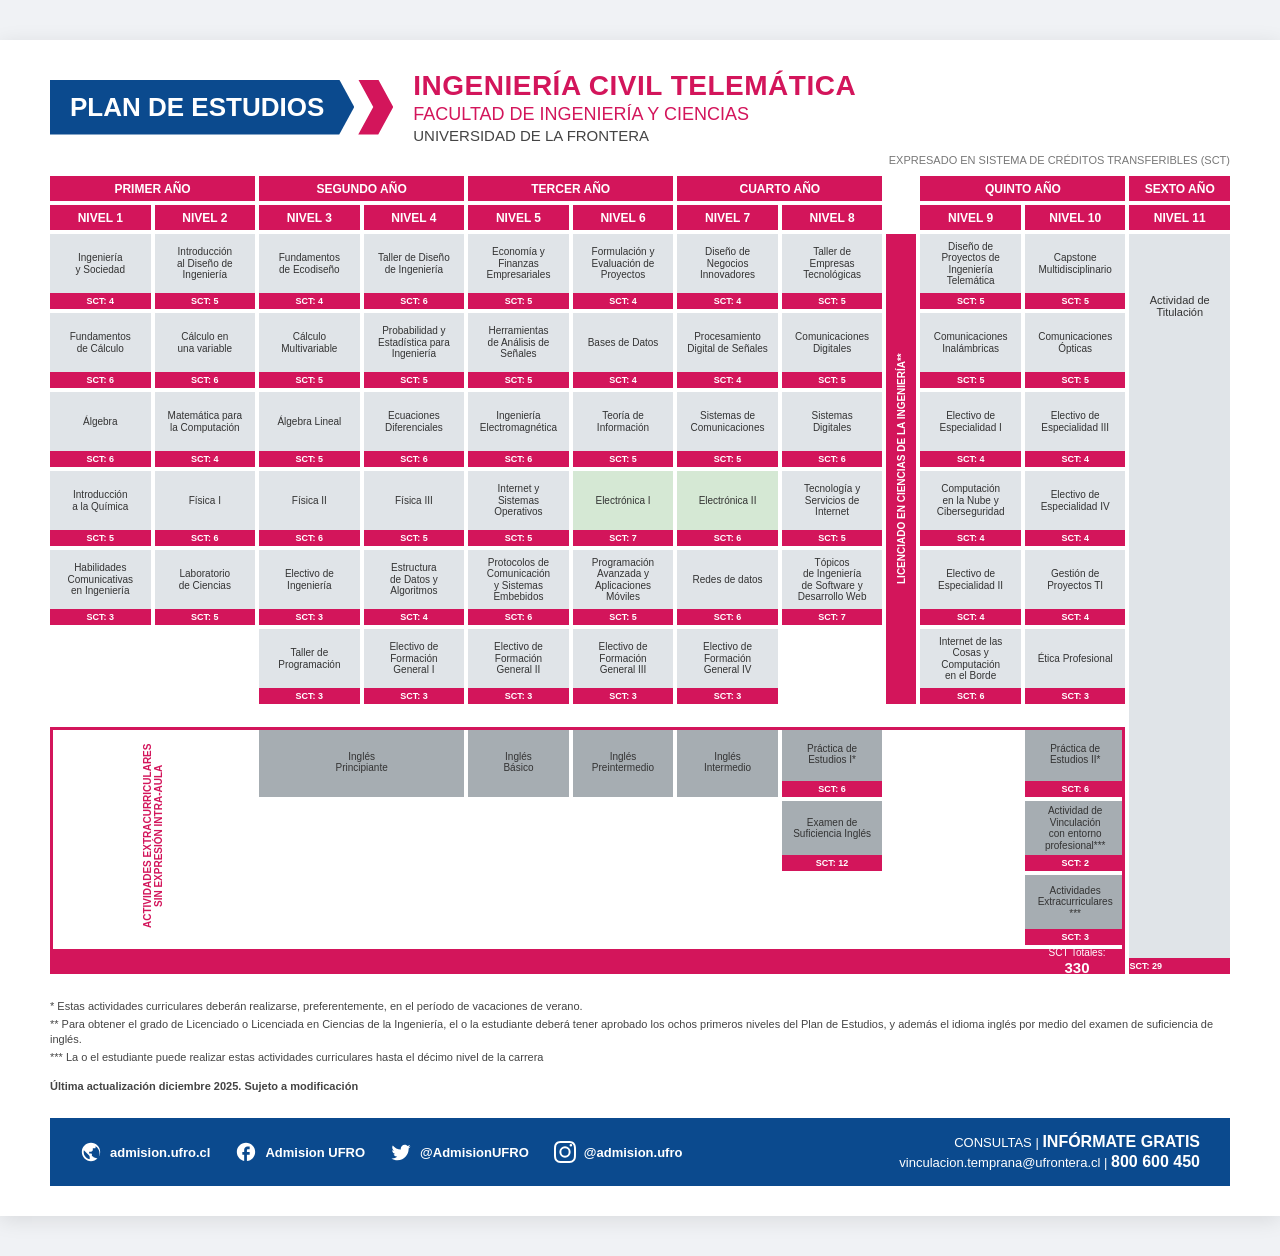
==== index.html @ b9da2729 "Se sube Malla replicada con IA" ====
<!DOCTYPE html>
<html lang="es">
<head>
    <meta charset="UTF-8">
    <title>Malla Curricular - Ingeniería Civil Telemática</title>
    <link rel="stylesheet" href="style.css">
</head>
<body>
    <div class="malla-container">
        <!-- Header Section -->
        <header class="main-header">
            <div class="header-banner-wrap">
                <div class="header-blue-banner">PLAN DE ESTUDIOS</div>
                <div class="header-pink-arrow"></div>
            </div>
            <div class="header-text">
                <h1>INGENIERÍA CIVIL TELEMÁTICA</h1>
                <h2>FACULTAD DE INGENIERÍA Y CIENCIAS</h2>
                <h3>UNIVERSIDAD DE LA FRONTERA</h3>
            </div>
        </header>

        <div class="sct-subtitle">EXPRESADO EN SISTEMA DE CRÉDITOS TRANSFERIBLES (SCT)</div>

        <!-- Curriculum Grid -->
        <div class="curriculum-grid">
            <!-- Year Headers -->
            <div class="year-header" style="grid-column: 1 / 3; grid-row: 1;">PRIMER AÑO</div>
            <div class="year-header" style="grid-column: 3 / 5; grid-row: 1;">SEGUNDO AÑO</div>
            <div class="year-header" style="grid-column: 5 / 7; grid-row: 1;">TERCER AÑO</div>
            <div class="year-header" style="grid-column: 7 / 9; grid-row: 1;">CUARTO AÑO</div>
            <div class="year-header" style="grid-column: 10 / 12; grid-row: 1;">QUINTO AÑO</div>
            <div class="year-header" style="grid-column: 12 / 13; grid-row: 1;">SEXTO AÑO</div>

            <!-- Level Headers -->
            <div class="level-header" style="grid-column: 1; grid-row: 2;">NIVEL 1</div>
            <div class="level-header" style="grid-column: 2; grid-row: 2;">NIVEL 2</div>
            <div class="level-header" style="grid-column: 3; grid-row: 2;">NIVEL 3</div>
            <div class="level-header" style="grid-column: 4; grid-row: 2;">NIVEL 4</div>
            <div class="level-header" style="grid-column: 5; grid-row: 2;">NIVEL 5</div>
            <div class="level-header" style="grid-column: 6; grid-row: 2;">NIVEL 6</div>
            <div class="level-header" style="grid-column: 7; grid-row: 2;">NIVEL 7</div>
            <div class="level-header" style="grid-column: 8; grid-row: 2;">NIVEL 8</div>
            <div class="level-header" style="grid-column: 10; grid-row: 2;">NIVEL 9</div>
            <div class="level-header" style="grid-column: 11; grid-row: 2;">NIVEL 10</div>
            <div class="level-header" style="grid-column: 12; grid-row: 2;">NIVEL 11</div>

            <!-- Row 3 -->
            <div class="course-box" style="grid-column: 1; grid-row: 3;">
                <div class="course-name">Ingeniería<br>y Sociedad</div>
                <div class="course-sct">SCT: 4</div>
            </div>
            <div class="course-box" style="grid-column: 2; grid-row: 3;">
                <div class="course-name">Introducción<br>al Diseño de<br>Ingeniería</div>
                <div class="course-sct">SCT: 5</div>
            </div>
            <div class="course-box" style="grid-column: 3; grid-row: 3;">
                <div class="course-name">Fundamentos<br>de Ecodiseño</div>
                <div class="course-sct">SCT: 4</div>
            </div>
            <div class="course-box" style="grid-column: 4; grid-row: 3;">
                <div class="course-name">Taller de Diseño<br>de Ingeniería</div>
                <div class="course-sct">SCT: 6</div>
            </div>
            <div class="course-box" style="grid-column: 5; grid-row: 3;">
                <div class="course-name">Economía y<br>Finanzas<br>Empresariales</div>
                <div class="course-sct">SCT: 5</div>
            </div>
            <div class="course-box" style="grid-column: 6; grid-row: 3;">
                <div class="course-name">Formulación y<br>Evaluación de<br>Proyectos</div>
                <div class="course-sct">SCT: 4</div>
            </div>
            <div class="course-box" style="grid-column: 7; grid-row: 3;">
                <div class="course-name">Diseño de<br>Negocios<br>Innovadores</div>
                <div class="course-sct">SCT: 4</div>
            </div>
            <div class="course-box" style="grid-column: 8; grid-row: 3;">
                <div class="course-name">Taller de<br>Empresas<br>Tecnológicas</div>
                <div class="course-sct">SCT: 5</div>
            </div>
            <div class="course-box" style="grid-column: 10; grid-row: 3;">
                <div class="course-name">Diseño de<br>Proyectos de<br>Ingeniería<br>Telemática</div>
                <div class="course-sct">SCT: 5</div>
            </div>
            <div class="course-box" style="grid-column: 11; grid-row: 3;">
                <div class="course-name">Capstone<br>Multidisciplinario</div>
                <div class="course-sct">SCT: 5</div>
            </div>
            
            <!-- Row 4 -->
            <div class="course-box" style="grid-column: 1; grid-row: 4;">
                <div class="course-name">Fundamentos<br>de Cálculo</div>
                <div class="course-sct">SCT: 6</div>
            </div>
            <div class="course-box" style="grid-column: 2; grid-row: 4;">
                <div class="course-name">Cálculo en<br>una variable</div>
                <div class="course-sct">SCT: 6</div>
            </div>
            <div class="course-box" style="grid-column: 3; grid-row: 4;">
                <div class="course-name">Cálculo<br>Multivariable</div>
                <div class="course-sct">SCT: 5</div>
            </div>
            <div class="course-box" style="grid-column: 4; grid-row: 4;">
                <div class="course-name">Probabilidad y<br>Estadística para<br>Ingeniería</div>
                <div class="course-sct">SCT: 5</div>
            </div>
            <div class="course-box" style="grid-column: 5; grid-row: 4;">
                <div class="course-name">Herramientas<br>de Análisis de<br>Señales</div>
                <div class="course-sct">SCT: 5</div>
            </div>
            <div class="course-box" style="grid-column: 6; grid-row: 4;">
                <div class="course-name">Bases de Datos</div>
                <div class="course-sct">SCT: 4</div>
            </div>
            <div class="course-box" style="grid-column: 7; grid-row: 4;">
                <div class="course-name">Procesamiento<br>Digital de Señales</div>
                <div class="course-sct">SCT: 4</div>
            </div>
            <div class="course-box" style="grid-column: 8; grid-row: 4;">
                <div class="course-name">Comunicaciones<br>Digitales</div>
                <div class="course-sct">SCT: 5</div>
            </div>
            <div class="course-box" style="grid-column: 10; grid-row: 4;">
                <div class="course-name">Comunicaciones<br>Inalámbricas</div>
                <div class="course-sct">SCT: 5</div>
            </div>
            <div class="course-box" style="grid-column: 11; grid-row: 4;">
                <div class="course-name">Comunicaciones<br>Ópticas</div>
                <div class="course-sct">SCT: 5</div>
            </div>

            <!-- Row 5 -->
            <div class="course-box" style="grid-column: 1; grid-row: 5;">
                <div class="course-name">Álgebra</div>
                <div class="course-sct">SCT: 6</div>
            </div>
            <div class="course-box" style="grid-column: 2; grid-row: 5;">
                <div class="course-name">Matemática para<br>la Computación</div>
                <div class="course-sct">SCT: 4</div>
            </div>
            <div class="course-box" style="grid-column: 3; grid-row: 5;">
                <div class="course-name">Álgebra Lineal</div>
                <div class="course-sct">SCT: 5</div>
            </div>
            <div class="course-box" style="grid-column: 4; grid-row: 5;">
                <div class="course-name">Ecuaciones<br>Diferenciales</div>
                <div class="course-sct">SCT: 6</div>
            </div>
            <div class="course-box" style="grid-column: 5; grid-row: 5;">
                <div class="course-name">Ingeniería<br>Electromagnética</div>
                <div class="course-sct">SCT: 6</div>
            </div>
            <div class="course-box" style="grid-column: 6; grid-row: 5;">
                <div class="course-name">Teoría de<br>Información</div>
                <div class="course-sct">SCT: 5</div>
            </div>
            <div class="course-box" style="grid-column: 7; grid-row: 5;">
                <div class="course-name">Sistemas de<br>Comunicaciones</div>
                <div class="course-sct">SCT: 5</div>
            </div>
            <div class="course-box" style="grid-column: 8; grid-row: 5;">
                <div class="course-name">Sistemas<br>Digitales</div>
                <div class="course-sct">SCT: 6</div>
            </div>
            <div class="course-box" style="grid-column: 10; grid-row: 5;">
                <div class="course-name">Electivo de<br>Especialidad I</div>
                <div class="course-sct">SCT: 4</div>
            </div>
            <div class="course-box" style="grid-column: 11; grid-row: 5;">
                <div class="course-name">Electivo de<br>Especialidad III</div>
                <div class="course-sct">SCT: 4</div>
            </div>

            <!-- Row 6 -->
            <div class="course-box" style="grid-column: 1; grid-row: 6;">
                <div class="course-name">Introducción<br>a la Química</div>
                <div class="course-sct">SCT: 5</div>
            </div>
            <div class="course-box" style="grid-column: 2; grid-row: 6;">
                <div class="course-name">Física I</div>
                <div class="course-sct">SCT: 6</div>
            </div>
            <div class="course-box" style="grid-column: 3; grid-row: 6;">
                <div class="course-name">Física II</div>
                <div class="course-sct">SCT: 6</div>
            </div>
            <div class="course-box" style="grid-column: 4; grid-row: 6;">
                <div class="course-name">Física III</div>
                <div class="course-sct">SCT: 5</div>
            </div>
            <div class="course-box" style="grid-column: 5; grid-row: 6;">
                <div class="course-name">Internet y<br>Sistemas<br>Operativos</div>
                <div class="course-sct">SCT: 5</div>
            </div>
            <div class="course-box rama-electronica" style="grid-column: 6; grid-row: 6;">
                <div class="course-name">Electrónica I</div>
                <div class="course-sct">SCT: 7</div>
            </div>
            <div class="course-box rama-electronica" style="grid-column: 7; grid-row: 6;">
                <div class="course-name">Electrónica II</div>
                <div class="course-sct">SCT: 6</div>
            </div>
            <div class="course-box" style="grid-column: 8; grid-row: 6;">
                <div class="course-name">Tecnología y<br>Servicios de<br>Internet</div>
                <div class="course-sct">SCT: 5</div>
            </div>
            <div class="course-box" style="grid-column: 10; grid-row: 6;">
                <div class="course-name">Computación<br>en la Nube y<br>Ciberseguridad</div>
                <div class="course-sct">SCT: 4</div>
            </div>
            <div class="course-box" style="grid-column: 11; grid-row: 6;">
                <div class="course-name">Electivo de<br>Especialidad IV</div>
                <div class="course-sct">SCT: 4</div>
            </div>

            <!-- Row 7 -->
            <div class="course-box" style="grid-column: 1; grid-row: 7;">
                <div class="course-name">Habilidades<br>Comunicativas<br>en Ingeniería</div>
                <div class="course-sct">SCT: 3</div>
            </div>
            <div class="course-box" style="grid-column: 2; grid-row: 7;">
                <div class="course-name">Laboratorio<br>de Ciencias</div>
                <div class="course-sct">SCT: 5</div>
            </div>
            <div class="course-box" style="grid-column: 3; grid-row: 7;">
                <div class="course-name">Electivo de<br>Ingeniería</div>
                <div class="course-sct">SCT: 3</div>
            </div>
            <div class="course-box" style="grid-column: 4; grid-row: 7;">
                <div class="course-name">Estructura<br>de Datos y<br>Algoritmos</div>
                <div class="course-sct">SCT: 4</div>
            </div>
            <div class="course-box" style="grid-column: 5; grid-row: 7;">
                <div class="course-name">Protocolos de<br>Comunicación<br>y Sistemas<br>Embebidos</div>
                <div class="course-sct">SCT: 6</div>
            </div>
            <div class="course-box" style="grid-column: 6; grid-row: 7;">
                <div class="course-name">Programación<br>Avanzada y<br>Aplicaciones<br>Móviles</div>
                <div class="course-sct">SCT: 5</div>
            </div>
            <div class="course-box" style="grid-column: 7; grid-row: 7;">
                <div class="course-name">Redes de datos</div>
                <div class="course-sct">SCT: 6</div>
            </div>
            <div class="course-box" style="grid-column: 8; grid-row: 7;">
                <div class="course-name">Tópicos<br>de Ingeniería<br>de Software y<br>Desarrollo Web</div>
                <div class="course-sct">SCT: 7</div>
            </div>
            <div class="course-box" style="grid-column: 10; grid-row: 7;">
                <div class="course-name">Electivo de<br>Especialidad II</div>
                <div class="course-sct">SCT: 4</div>
            </div>
            <div class="course-box" style="grid-column: 11; grid-row: 7;">
                <div class="course-name">Gestión de<br>Proyectos TI</div>
                <div class="course-sct">SCT: 4</div>
            </div>

            <!-- Row 8 -->
            <div class="course-box" style="grid-column: 3; grid-row: 8;">
                <div class="course-name">Taller de<br>Programación</div>
                <div class="course-sct">SCT: 3</div>
            </div>
            <div class="course-box" style="grid-column: 4; grid-row: 8;">
                <div class="course-name">Electivo de<br>Formación<br>General I</div>
                <div class="course-sct">SCT: 3</div>
            </div>
            <div class="course-box" style="grid-column: 5; grid-row: 8;">
                <div class="course-name">Electivo de<br>Formación<br>General II</div>
                <div class="course-sct">SCT: 3</div>
            </div>
            <div class="course-box" style="grid-column: 6; grid-row: 8;">
                <div class="course-name">Electivo de<br>Formación<br>General III</div>
                <div class="course-sct">SCT: 3</div>
            </div>
            <div class="course-box" style="grid-column: 7; grid-row: 8;">
                <div class="course-name">Electivo de<br>Formación<br>General IV</div>
                <div class="course-sct">SCT: 3</div>
            </div>
            <div class="course-box" style="grid-column: 10; grid-row: 8;">
                <div class="course-name">Internet de las<br>Cosas y<br>Computación<br>en el Borde</div>
                <div class="course-sct">SCT: 6</div>
            </div>
            <div class="course-box" style="grid-column: 11; grid-row: 8;">
                <div class="course-name">Ética Profesional</div>
                <div class="course-sct">SCT: 3</div>
            </div>

            <!-- Licenciado vertical bar -->
            <div class="licenciado-bar" style="grid-column: 9; grid-row: 3 / 9;">
                LICENCIADO EN CIENCIAS DE LA INGENIERÍA**
            </div>

            <!-- Nivel 11: Actividad de Titulación -->
            <div class="titulacion-box" style="grid-column: 12; grid-row: 3 / 14;">
                <div class="titulacion-text">Actividad de<br>Titulación</div>
                <div class="course-sct">SCT: 29</div>
            </div>

            <!-- EXTRACURRICULAR AREA -->
            
            <!-- Pink Outline for Extracurricular -->
            <div class="extra-outline" style="grid-column: 1 / 12; grid-row: 10 / 14;"></div>
            
            <!-- Vertical Text -->
            <div class="extra-vertical-text" style="grid-column: 1 / 3; grid-row: 10 / 13;">
                ACTIVIDADES EXTRACURRICULARES<br>SIN EXPRESIÓN INTRA-AULA
            </div>

            <!-- Extracurricular Row 1 (Row 10) -->
            <div class="course-box extra-course" style="grid-column: 3 / 5; grid-row: 10;">
                <div class="course-name">Inglés<br>Principiante</div>
            </div>
            <div class="course-box extra-course" style="grid-column: 5; grid-row: 10;">
                <div class="course-name">Inglés<br>Básico</div>
            </div>
            <div class="course-box extra-course" style="grid-column: 6; grid-row: 10;">
                <div class="course-name">Inglés<br>Preintermedio</div>
            </div>
            <div class="course-box extra-course" style="grid-column: 7; grid-row: 10;">
                <div class="course-name">Inglés<br>Intermedio</div>
            </div>
            <div class="course-box extra-course" style="grid-column: 8; grid-row: 10;">
                <div class="course-name">Práctica de<br>Estudios I*</div>
                <div class="course-sct">SCT: 6</div>
            </div>
            <div class="course-box extra-course" style="grid-column: 11; grid-row: 10;">
                <div class="course-name">Práctica de<br>Estudios II*</div>
                <div class="course-sct">SCT: 6</div>
            </div>

            <!-- Extracurricular Row 2 (Row 11) -->
            <div class="course-box extra-course" style="grid-column: 8; grid-row: 11;">
                <div class="course-name">Examen de<br>Suficiencia Inglés</div>
                <div class="course-sct">SCT: 12</div>
            </div>
            <div class="course-box extra-course" style="grid-column: 11; grid-row: 11;">
                <div class="course-name">Actividad de<br>Vinculación<br>con entorno<br>profesional***</div>
                <div class="course-sct">SCT: 2</div>
            </div>

            <!-- Extracurricular Row 3 (Row 12) -->
            <div class="course-box extra-course" style="grid-column: 11; grid-row: 12;">
                <div class="course-name">Actividades<br>Extracurriculares<br>***</div>
                <div class="course-sct">SCT: 3</div>
            </div>

            <!-- SCT Totales Bar (Row 13) -->
            <div class="sct-totales" style="grid-column: 1 / 12; grid-row: 13;">
                <div class="sct-totales-content">
                    <div>SCT Totales:</div>
                    <div class="sct-number">330</div>
                </div>
            </div>

        </div> <!-- End of Grid -->

        <!-- Footer Notes -->
        <div class="footer-notes">
            <p>* Estas actividades curriculares deberán realizarse, preferentemente, en el período de vacaciones de verano.</p>
            <p>** Para obtener el grado de Licenciado o Licenciada en Ciencias de la Ingeniería, el o la estudiante deberá tener aprobado los ochos primeros niveles del Plan de Estudios, y además el idioma inglés por medio del examen de suficiencia de inglés.</p>
            <p>*** La o el estudiante puede realizar estas actividades curriculares hasta el décimo nivel de la carrera</p>
            <p class="update-note">Última actualización diciembre 2025. Sujeto a modificación</p>
        </div>

        <!-- Social Footer -->
        <footer class="social-footer">
            <div class="social-links">
                <span class="social-item">
                    <svg viewBox="0 0 24 24"><path d="M12 2C6.48 2 2 6.48 2 12s4.48 10 10 10 10-4.48 10-10S17.52 2 12 2zm-1 17.93c-3.95-.49-7-3.85-7-7.93 0-.62.08-1.22.22-1.79l5.44 5.44c.48.48.91 1.25.91 1.93v2.35zm3.79-2.12c-.22-.67-.84-1.14-1.55-1.14h-.24v-2c0-.55-.45-1-1-1h-2v-2h2c1.1 0 2-.9 2-2V8h2c.55 0 1-.45 1-1V5.72c2.56 1.54 4.29 4.35 4.29 7.6 0 2.21-.86 4.23-2.27 5.76z"/></svg>
                    admision.ufro.cl
                </span>
                <span class="social-item">
                    <svg viewBox="0 0 24 24"><path d="M22 12c0-5.52-4.48-10-10-10S2 6.48 2 12c0 4.84 3.44 8.87 8 9.8V15H8v-3h2V9.5C10 7.57 11.57 6 13.5 6H16v3h-2c-.55 0-1 .45-1 1v2h3v3h-3v6.95c5.05-.5 9-4.76 9-9.95z"/></svg>
                    Admision UFRO
                </span>
                <span class="social-item">
                    <svg viewBox="0 0 24 24"><path d="M22.46 6c-.77.35-1.6.58-2.46.69.88-.53 1.56-1.37 1.88-2.38-.83.5-1.75.85-2.72 1.05C18.37 4.5 17.26 4 16 4c-2.35 0-4.27 1.92-4.27 4.29 0 .34.04.67.11.98C8.28 9.09 5.11 7.38 3 4.79c-.37.63-.58 1.37-.58 2.15 0 1.49.75 2.81 1.91 3.56-.71 0-1.37-.2-1.95-.5v.05c0 2.08 1.48 3.82 3.44 4.21a4.22 4.22 0 0 1-1.93.07 4.28 4.28 0 0 0 4 2.98 8.521 8.521 0 0 1-5.33 1.84c-.34 0-.68-.02-1.02-.06C3.44 20.29 5.7 21 8.12 21 16 21 20.33 14.46 20.33 8.79c0-.19 0-.37-.01-.56.84-.6 1.56-1.36 2.14-2.23z"/></svg>
                    @AdmisionUFRO
                </span>
                <span class="social-item">
                    <svg viewBox="0 0 24 24"><path d="M12 2.16c3.2 0 3.58.01 4.85.07 3.25.15 4.77 1.69 4.92 4.92.06 1.27.07 1.65.07 4.85s-.01 3.58-.07 4.85c-.15 3.23-1.66 4.77-4.92 4.92-1.27.06-1.64.07-4.85.07s-3.58-.01-4.85-.07c-3.26-.15-4.77-1.7-4.92-4.92-.06-1.27-.07-1.64-.07-4.85s.01-3.58.07-4.85c.15-3.23 1.66-4.77 4.92-4.92 1.27-.06 1.65-.07 4.85-.07M12 0C8.74 0 8.33.01 7.05.07c-4.27.19-6.78 2.7-6.98 6.98C0 8.33 0 8.74 0 12s.01 3.67.07 4.95c.19 4.28 2.7 6.79 6.98 6.98C8.33 23.99 8.74 24 12 24s3.67-.01 4.95-.07c4.28-.19 6.79-2.7 6.98-6.98.06-1.28.07-1.69.07-4.95s-.01-3.67-.07-4.95c-.19-4.28-2.7-6.79-6.98-6.98C15.67.01 15.26 0 12 0zm0 5.84A6.16 6.16 0 1 0 18.16 12 6.16 6.16 0 0 0 12 5.84zm0 10.16A4 4 0 1 1 16 12a4 4 0 0 1-4 4zm7.85-11.4a1.44 1.44 0 1 1-2.88 0 1.44 1.44 0 0 1 2.88 0z"/></svg>
                    @admision.ufro
                </span>
            </div>
            <div class="contact-info">
                <div class="contact-top">CONSULTAS | <strong>INFÓRMATE GRATIS</strong></div>
                <div class="contact-bottom">vinculacion.temprana@ufrontera.cl | <strong>800 600 450</strong></div>
            </div>
        </footer>
    </div>
</body>
</html>
---- style.css ----
:root {
    --ufro-blue: #0b4a8e;
    --ufro-pink: #D3155B;
    --extra-grey: #A6ADB2;
    --text-dark: #333;
    --font-main: Arial, Helvetica, sans-serif;

    /*  Colores para bloques de ramos :p   */
    --course-grey: #E0E4E8;
    --course-rama-electronica: #D5E8D4;
    --course-rama-software: #E1D5E7;
    --course-rama-teleco: #DAE8FC;
    --course-rama-lific: #fffecc;



}

body {
    margin: 0;
    padding: 0;
    background-color: #f0f2f5;
    font-family: var(--font-main);
}

.malla-container {
    max-width: 1400px;
    margin: 40px auto;
    background-color: white;
    padding: 30px 50px;
    box-shadow: 0 4px 20px rgba(0,0,0,0.1);
}

/* Header Section */
.main-header {
    display: flex;
    align-items: center;
    margin-bottom: 10px;
}

.header-banner-wrap {
    display: flex;
    align-items: stretch;
    margin-right: 20px;
}

.header-blue-banner {
    background-color: var(--ufro-blue);
    color: white;
    font-size: 26px;
    font-weight: bold;
    padding: 12px 30px 12px 20px;
    display: flex;
    align-items: center;
    clip-path: polygon(0 0, calc(100% - 15px) 0, 100% 50%, calc(100% - 15px) 100%, 0 100%);
}

.header-pink-arrow {
    background-color: var(--ufro-pink);
    width: 35px;
    clip-path: polygon(0 0, calc(100% - 15px) 0, 100% 50%, calc(100% - 15px) 100%, 0 100%, 15px 50%);
    margin-left: 4px; /* Creates the white chevron gap perfectly */
}

.header-text {
    display: flex;
    flex-direction: column;
    justify-content: center;
}

.header-text h1 {
    font-size: 28px;
    margin: 0;
    color: var(--ufro-pink);
    letter-spacing: 0.5px;
}

.header-text h2 {
    font-size: 18px;
    margin: 2px 0;
    color: var(--ufro-pink);
    font-weight: normal;
}

.header-text h3 {
    font-size: 15px;
    margin: 0;
    color: #444;
    font-weight: normal;
}

.sct-subtitle {
    text-align: right;
    font-size: 11px;
    color: #777;
    margin-bottom: 10px;
}

/* Curriculum Grid */
.curriculum-grid {
    display: grid;
    /* 8 main cols, 1 spacer (30px), 2 main cols, 1 main col */
    grid-template-columns: repeat(8, 1fr) 30px repeat(2, 1fr) 1fr;
    /* 13 Rows as analyzed */
    grid-template-rows: 25px 25px repeat(6, 75px) 15px repeat(3, 70px) 25px;
    gap: 4px;
}

.year-header, .level-header {
    background-color: var(--ufro-pink);
    color: white;
    display: flex;
    align-items: center;
    justify-content: center;
    font-size: 12px;
    font-weight: bold;
}

.course-box {
    display: flex;
    flex-direction: column;
    background-color: var(--course-grey);
    text-align: center;
    font-size: 10px;
    overflow: hidden;
}

.rama-software {
    background-color: var(--course-rama-software) !important;
}

.rama-teleco {
    background-color: var(--course-rama-teleco) !important;
}

.rama-electronica {
    background-color: var(--course-rama-electronica) !important;
}

.rama-lific {
    background-color: var(--course-rama-lific) !important;
}

.course-box.extra-course {
    background-color: var(--extra-grey);
}

.course-name {
    flex: 1;
    display: flex;
    align-items: center;
    justify-content: center;
    padding: 2px 5px;
    color: var(--text-dark);
    line-height: 1.15;
}

.course-sct {
    background-color: var(--ufro-pink);
    color: white;
    font-size: 9px;
    padding: 3px 0;
    font-weight: bold;
}

.licenciado-bar {
    background-color: var(--ufro-pink);
    color: white;
    display: flex;
    align-items: center;
    justify-content: center;
    font-size: 10px;
    font-weight: bold;
    writing-mode: vertical-rl;
    transform: rotate(180deg);
}

.titulacion-box {
    background-color: var(--course-grey);
    display: flex;
    flex-direction: column;
    justify-content: space-between;
}

.titulacion-text {
    text-align: center;
    font-size: 11px;
    color: var(--text-dark);
    margin-top: 60px;
    padding: 0 10px;
}

/* Extracurricular Section Styling */
.extra-outline {
    border: 3px solid var(--ufro-pink);
    border-bottom: none;
    z-index: 0;
}

.extra-vertical-text {
    color: var(--ufro-pink);
    font-weight: bold;
    font-size: 10px;
    display: flex;
    align-items: center;
    justify-content: center;
    writing-mode: vertical-rl;
    transform: rotate(180deg);
    text-align: center;
}

.sct-totales {
    background-color: var(--ufro-pink);
    color: white;
    display: flex;
    justify-content: flex-end;
    align-items: center;
    padding-right: 20px;
    z-index: 1;
}

.sct-totales-content {
    text-align: center;
    font-size: 10px;
    line-height: 1.2;
}

.sct-totales-content .sct-number {
    font-size: 15px;
    font-weight: bold;
}

/* Footer Notes */
.footer-notes {
    margin-top: 25px;
    font-size: 11px;
    color: #444;
    line-height: 1.3;
}

.footer-notes p {
    margin: 4px 0;
}

.update-note {
    font-weight: bold;
    margin-top: 15px !important;
}

/* Social Footer */
.social-footer {
    background-color: var(--ufro-blue);
    color: white;
    padding: 15px 30px;
    display: flex;
    justify-content: space-between;
    align-items: center;
    margin-top: 25px;
}

.social-links {
    display: flex;
    gap: 25px;
    font-size: 13px;
    font-weight: bold;
}

.social-item {
    display: flex;
    align-items: center;
    gap: 8px;
}

.social-item svg {
    width: 22px;
    height: 22px;
    fill: white;
}

.contact-info {
    text-align: right;
    font-size: 13px;
}

.contact-top {
    margin-bottom: 2px;
}

.contact-info strong {
    font-size: 16px;
}
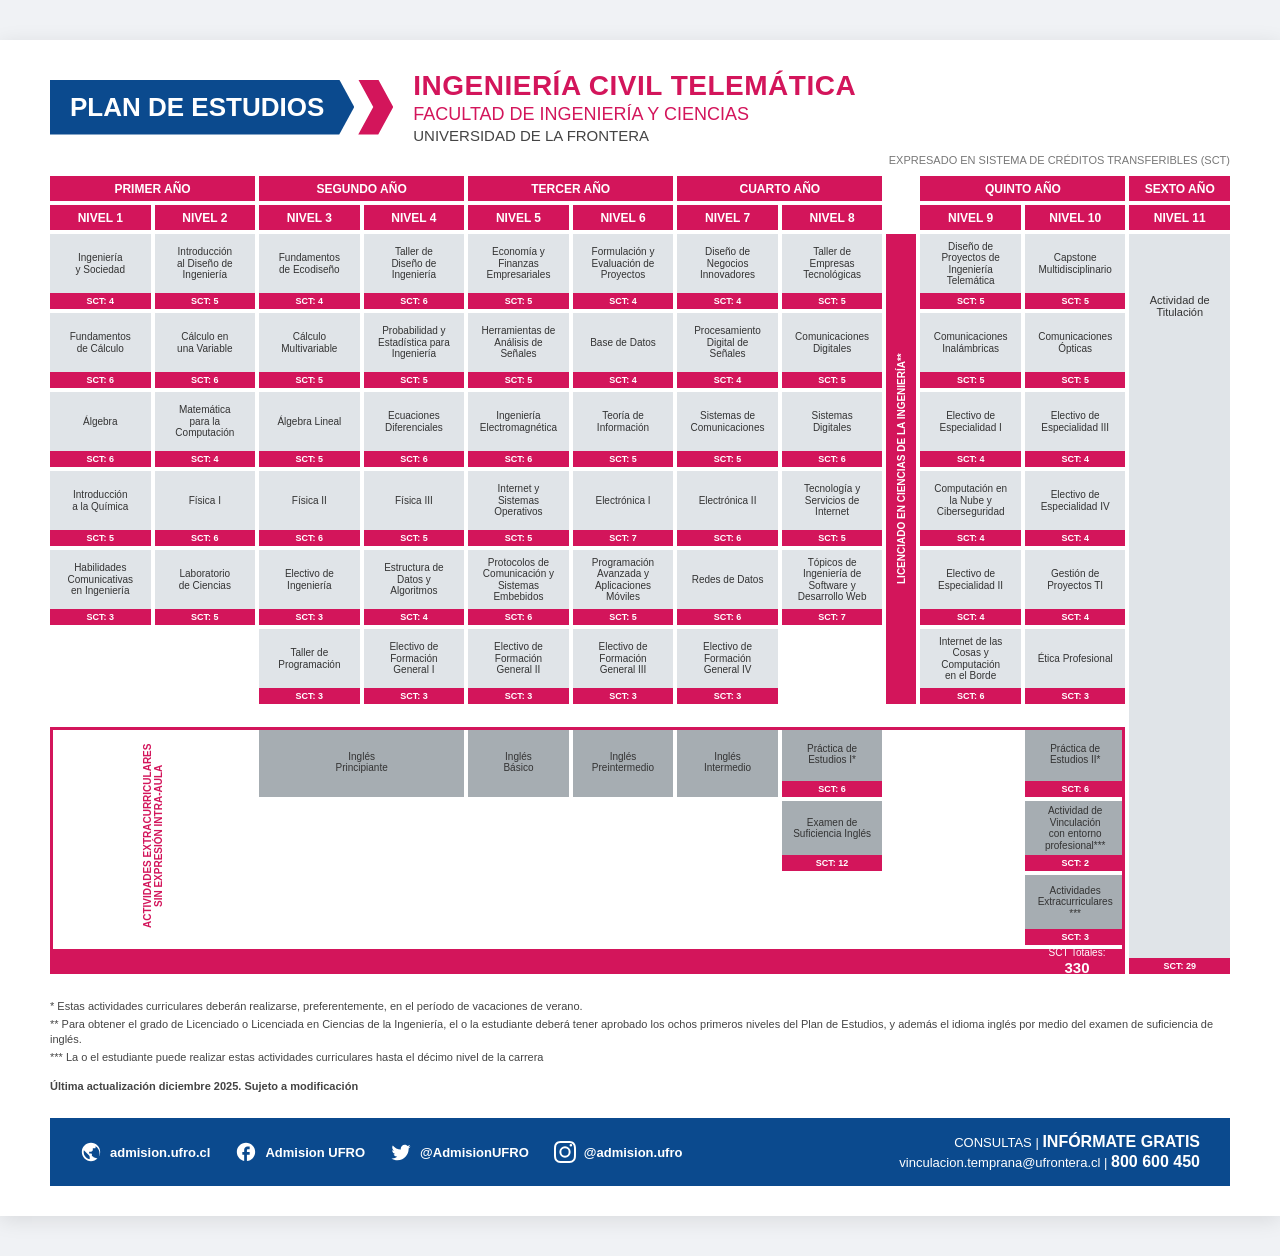
==== commit c575361a: "Se agrega carga de ramos desde el JSON" ====
--- a/index.html
+++ b/index.html
@@ -3,9 +3,10 @@
 <head>
     <meta charset="UTF-8">
     <title>Malla Curricular - Ingeniería Civil Telemática</title>
-    <link rel="stylesheet" href="style.css">
+    <link rel="stylesheet" href="css/style.css">
 </head>
 <body>
+
     <div class="malla-container">
         <!-- Header Section -->
         <header class="main-header">
@@ -45,245 +46,6 @@
             <div class="level-header" style="grid-column: 11; grid-row: 2;">NIVEL 10</div>
             <div class="level-header" style="grid-column: 12; grid-row: 2;">NIVEL 11</div>
 
-            <!-- Row 3 -->
-            <div class="course-box" style="grid-column: 1; grid-row: 3;">
-                <div class="course-name">Ingeniería<br>y Sociedad</div>
-                <div class="course-sct">SCT: 4</div>
-            </div>
-            <div class="course-box" style="grid-column: 2; grid-row: 3;">
-                <div class="course-name">Introducción<br>al Diseño de<br>Ingeniería</div>
-                <div class="course-sct">SCT: 5</div>
-            </div>
-            <div class="course-box" style="grid-column: 3; grid-row: 3;">
-                <div class="course-name">Fundamentos<br>de Ecodiseño</div>
-                <div class="course-sct">SCT: 4</div>
-            </div>
-            <div class="course-box" style="grid-column: 4; grid-row: 3;">
-                <div class="course-name">Taller de Diseño<br>de Ingeniería</div>
-                <div class="course-sct">SCT: 6</div>
-            </div>
-            <div class="course-box" style="grid-column: 5; grid-row: 3;">
-                <div class="course-name">Economía y<br>Finanzas<br>Empresariales</div>
-                <div class="course-sct">SCT: 5</div>
-            </div>
-            <div class="course-box" style="grid-column: 6; grid-row: 3;">
-                <div class="course-name">Formulación y<br>Evaluación de<br>Proyectos</div>
-                <div class="course-sct">SCT: 4</div>
-            </div>
-            <div class="course-box" style="grid-column: 7; grid-row: 3;">
-                <div class="course-name">Diseño de<br>Negocios<br>Innovadores</div>
-                <div class="course-sct">SCT: 4</div>
-            </div>
-            <div class="course-box" style="grid-column: 8; grid-row: 3;">
-                <div class="course-name">Taller de<br>Empresas<br>Tecnológicas</div>
-                <div class="course-sct">SCT: 5</div>
-            </div>
-            <div class="course-box" style="grid-column: 10; grid-row: 3;">
-                <div class="course-name">Diseño de<br>Proyectos de<br>Ingeniería<br>Telemática</div>
-                <div class="course-sct">SCT: 5</div>
-            </div>
-            <div class="course-box" style="grid-column: 11; grid-row: 3;">
-                <div class="course-name">Capstone<br>Multidisciplinario</div>
-                <div class="course-sct">SCT: 5</div>
-            </div>
-            
-            <!-- Row 4 -->
-            <div class="course-box" style="grid-column: 1; grid-row: 4;">
-                <div class="course-name">Fundamentos<br>de Cálculo</div>
-                <div class="course-sct">SCT: 6</div>
-            </div>
-            <div class="course-box" style="grid-column: 2; grid-row: 4;">
-                <div class="course-name">Cálculo en<br>una variable</div>
-                <div class="course-sct">SCT: 6</div>
-            </div>
-            <div class="course-box" style="grid-column: 3; grid-row: 4;">
-                <div class="course-name">Cálculo<br>Multivariable</div>
-                <div class="course-sct">SCT: 5</div>
-            </div>
-            <div class="course-box" style="grid-column: 4; grid-row: 4;">
-                <div class="course-name">Probabilidad y<br>Estadística para<br>Ingeniería</div>
-                <div class="course-sct">SCT: 5</div>
-            </div>
-            <div class="course-box" style="grid-column: 5; grid-row: 4;">
-                <div class="course-name">Herramientas<br>de Análisis de<br>Señales</div>
-                <div class="course-sct">SCT: 5</div>
-            </div>
-            <div class="course-box" style="grid-column: 6; grid-row: 4;">
-                <div class="course-name">Bases de Datos</div>
-                <div class="course-sct">SCT: 4</div>
-            </div>
-            <div class="course-box" style="grid-column: 7; grid-row: 4;">
-                <div class="course-name">Procesamiento<br>Digital de Señales</div>
-                <div class="course-sct">SCT: 4</div>
-            </div>
-            <div class="course-box" style="grid-column: 8; grid-row: 4;">
-                <div class="course-name">Comunicaciones<br>Digitales</div>
-                <div class="course-sct">SCT: 5</div>
-            </div>
-            <div class="course-box" style="grid-column: 10; grid-row: 4;">
-                <div class="course-name">Comunicaciones<br>Inalámbricas</div>
-                <div class="course-sct">SCT: 5</div>
-            </div>
-            <div class="course-box" style="grid-column: 11; grid-row: 4;">
-                <div class="course-name">Comunicaciones<br>Ópticas</div>
-                <div class="course-sct">SCT: 5</div>
-            </div>
-
-            <!-- Row 5 -->
-            <div class="course-box" style="grid-column: 1; grid-row: 5;">
-                <div class="course-name">Álgebra</div>
-                <div class="course-sct">SCT: 6</div>
-            </div>
-            <div class="course-box" style="grid-column: 2; grid-row: 5;">
-                <div class="course-name">Matemática para<br>la Computación</div>
-                <div class="course-sct">SCT: 4</div>
-            </div>
-            <div class="course-box" style="grid-column: 3; grid-row: 5;">
-                <div class="course-name">Álgebra Lineal</div>
-                <div class="course-sct">SCT: 5</div>
-            </div>
-            <div class="course-box" style="grid-column: 4; grid-row: 5;">
-                <div class="course-name">Ecuaciones<br>Diferenciales</div>
-                <div class="course-sct">SCT: 6</div>
-            </div>
-            <div class="course-box" style="grid-column: 5; grid-row: 5;">
-                <div class="course-name">Ingeniería<br>Electromagnética</div>
-                <div class="course-sct">SCT: 6</div>
-            </div>
-            <div class="course-box" style="grid-column: 6; grid-row: 5;">
-                <div class="course-name">Teoría de<br>Información</div>
-                <div class="course-sct">SCT: 5</div>
-            </div>
-            <div class="course-box" style="grid-column: 7; grid-row: 5;">
-                <div class="course-name">Sistemas de<br>Comunicaciones</div>
-                <div class="course-sct">SCT: 5</div>
-            </div>
-            <div class="course-box" style="grid-column: 8; grid-row: 5;">
-                <div class="course-name">Sistemas<br>Digitales</div>
-                <div class="course-sct">SCT: 6</div>
-            </div>
-            <div class="course-box" style="grid-column: 10; grid-row: 5;">
-                <div class="course-name">Electivo de<br>Especialidad I</div>
-                <div class="course-sct">SCT: 4</div>
-            </div>
-            <div class="course-box" style="grid-column: 11; grid-row: 5;">
-                <div class="course-name">Electivo de<br>Especialidad III</div>
-                <div class="course-sct">SCT: 4</div>
-            </div>
-
-            <!-- Row 6 -->
-            <div class="course-box" style="grid-column: 1; grid-row: 6;">
-                <div class="course-name">Introducción<br>a la Química</div>
-                <div class="course-sct">SCT: 5</div>
-            </div>
-            <div class="course-box" style="grid-column: 2; grid-row: 6;">
-                <div class="course-name">Física I</div>
-                <div class="course-sct">SCT: 6</div>
-            </div>
-            <div class="course-box" style="grid-column: 3; grid-row: 6;">
-                <div class="course-name">Física II</div>
-                <div class="course-sct">SCT: 6</div>
-            </div>
-            <div class="course-box" style="grid-column: 4; grid-row: 6;">
-                <div class="course-name">Física III</div>
-                <div class="course-sct">SCT: 5</div>
-            </div>
-            <div class="course-box" style="grid-column: 5; grid-row: 6;">
-                <div class="course-name">Internet y<br>Sistemas<br>Operativos</div>
-                <div class="course-sct">SCT: 5</div>
-            </div>
-            <div class="course-box rama-electronica" style="grid-column: 6; grid-row: 6;">
-                <div class="course-name">Electrónica I</div>
-                <div class="course-sct">SCT: 7</div>
-            </div>
-            <div class="course-box rama-electronica" style="grid-column: 7; grid-row: 6;">
-                <div class="course-name">Electrónica II</div>
-                <div class="course-sct">SCT: 6</div>
-            </div>
-            <div class="course-box" style="grid-column: 8; grid-row: 6;">
-                <div class="course-name">Tecnología y<br>Servicios de<br>Internet</div>
-                <div class="course-sct">SCT: 5</div>
-            </div>
-            <div class="course-box" style="grid-column: 10; grid-row: 6;">
-                <div class="course-name">Computación<br>en la Nube y<br>Ciberseguridad</div>
-                <div class="course-sct">SCT: 4</div>
-            </div>
-            <div class="course-box" style="grid-column: 11; grid-row: 6;">
-                <div class="course-name">Electivo de<br>Especialidad IV</div>
-                <div class="course-sct">SCT: 4</div>
-            </div>
-
-            <!-- Row 7 -->
-            <div class="course-box" style="grid-column: 1; grid-row: 7;">
-                <div class="course-name">Habilidades<br>Comunicativas<br>en Ingeniería</div>
-                <div class="course-sct">SCT: 3</div>
-            </div>
-            <div class="course-box" style="grid-column: 2; grid-row: 7;">
-                <div class="course-name">Laboratorio<br>de Ciencias</div>
-                <div class="course-sct">SCT: 5</div>
-            </div>
-            <div class="course-box" style="grid-column: 3; grid-row: 7;">
-                <div class="course-name">Electivo de<br>Ingeniería</div>
-                <div class="course-sct">SCT: 3</div>
-            </div>
-            <div class="course-box" style="grid-column: 4; grid-row: 7;">
-                <div class="course-name">Estructura<br>de Datos y<br>Algoritmos</div>
-                <div class="course-sct">SCT: 4</div>
-            </div>
-            <div class="course-box" style="grid-column: 5; grid-row: 7;">
-                <div class="course-name">Protocolos de<br>Comunicación<br>y Sistemas<br>Embebidos</div>
-                <div class="course-sct">SCT: 6</div>
-            </div>
-            <div class="course-box" style="grid-column: 6; grid-row: 7;">
-                <div class="course-name">Programación<br>Avanzada y<br>Aplicaciones<br>Móviles</div>
-                <div class="course-sct">SCT: 5</div>
-            </div>
-            <div class="course-box" style="grid-column: 7; grid-row: 7;">
-                <div class="course-name">Redes de datos</div>
-                <div class="course-sct">SCT: 6</div>
-            </div>
-            <div class="course-box" style="grid-column: 8; grid-row: 7;">
-                <div class="course-name">Tópicos<br>de Ingeniería<br>de Software y<br>Desarrollo Web</div>
-                <div class="course-sct">SCT: 7</div>
-            </div>
-            <div class="course-box" style="grid-column: 10; grid-row: 7;">
-                <div class="course-name">Electivo de<br>Especialidad II</div>
-                <div class="course-sct">SCT: 4</div>
-            </div>
-            <div class="course-box" style="grid-column: 11; grid-row: 7;">
-                <div class="course-name">Gestión de<br>Proyectos TI</div>
-                <div class="course-sct">SCT: 4</div>
-            </div>
-
-            <!-- Row 8 -->
-            <div class="course-box" style="grid-column: 3; grid-row: 8;">
-                <div class="course-name">Taller de<br>Programación</div>
-                <div class="course-sct">SCT: 3</div>
-            </div>
-            <div class="course-box" style="grid-column: 4; grid-row: 8;">
-                <div class="course-name">Electivo de<br>Formación<br>General I</div>
-                <div class="course-sct">SCT: 3</div>
-            </div>
-            <div class="course-box" style="grid-column: 5; grid-row: 8;">
-                <div class="course-name">Electivo de<br>Formación<br>General II</div>
-                <div class="course-sct">SCT: 3</div>
-            </div>
-            <div class="course-box" style="grid-column: 6; grid-row: 8;">
-                <div class="course-name">Electivo de<br>Formación<br>General III</div>
-                <div class="course-sct">SCT: 3</div>
-            </div>
-            <div class="course-box" style="grid-column: 7; grid-row: 8;">
-                <div class="course-name">Electivo de<br>Formación<br>General IV</div>
-                <div class="course-sct">SCT: 3</div>
-            </div>
-            <div class="course-box" style="grid-column: 10; grid-row: 8;">
-                <div class="course-name">Internet de las<br>Cosas y<br>Computación<br>en el Borde</div>
-                <div class="course-sct">SCT: 6</div>
-            </div>
-            <div class="course-box" style="grid-column: 11; grid-row: 8;">
-                <div class="course-name">Ética Profesional</div>
-                <div class="course-sct">SCT: 3</div>
-            </div>
 
             <!-- Licenciado vertical bar -->
             <div class="licenciado-bar" style="grid-column: 9; grid-row: 3 / 9;">
@@ -297,10 +59,10 @@
             </div>
 
             <!-- EXTRACURRICULAR AREA -->
-            
+
             <!-- Pink Outline for Extracurricular -->
             <div class="extra-outline" style="grid-column: 1 / 12; grid-row: 10 / 14;"></div>
-            
+
             <!-- Vertical Text -->
             <div class="extra-vertical-text" style="grid-column: 1 / 3; grid-row: 10 / 13;">
                 ACTIVIDADES EXTRACURRICULARES<br>SIN EXPRESIÓN INTRA-AULA
@@ -388,5 +150,8 @@
             </div>
         </footer>
     </div>
+
+
+    <script src="js/script.js"></script>
 </body>
 </html>
--- a/css/style.css
+++ b/css/style.css
@@ -0,0 +1,365 @@
+:root {
+    --ufro-blue: #0b4a8e;
+    --ufro-pink: #D3155B;
+    --extra-grey: #A6ADB2;
+    --text-dark: #333;
+    --font-main: Arial, Helvetica, sans-serif;
+
+    /*  Colores para bloques de ramos :p   */
+    --course-grey: #E0E4E8;
+    --course-rama-electronica: #D5E8D4;
+    --course-rama-software: #E1D5E7;
+    --course-rama-teleco: #DAE8FC;
+    --course-rama-lific: #fffecc;
+
+
+
+}
+
+body {
+    margin: 0;
+    padding: 0;
+    background-color: #f0f2f5;
+    font-family: var(--font-main);
+}
+
+.malla-container {
+    max-width: 1400px;
+    margin: 40px auto;
+    background-color: white;
+    padding: 30px 50px;
+    box-shadow: 0 4px 20px rgba(0,0,0,0.1);
+}
+
+/* Header Section */
+.main-header {
+    display: flex;
+    align-items: center;
+    margin-bottom: 10px;
+}
+
+.header-banner-wrap {
+    display: flex;
+    align-items: stretch;
+    margin-right: 20px;
+}
+
+.header-blue-banner {
+    background-color: var(--ufro-blue);
+    color: white;
+    font-size: 26px;
+    font-weight: bold;
+    padding: 12px 30px 12px 20px;
+    display: flex;
+    align-items: center;
+    clip-path: polygon(0 0, calc(100% - 15px) 0, 100% 50%, calc(100% - 15px) 100%, 0 100%);
+}
+
+.header-pink-arrow {
+    background-color: var(--ufro-pink);
+    width: 35px;
+    clip-path: polygon(0 0, calc(100% - 15px) 0, 100% 50%, calc(100% - 15px) 100%, 0 100%, 15px 50%);
+    margin-left: 4px; /* Creates the white chevron gap perfectly */
+}
+
+.header-text {
+    display: flex;
+    flex-direction: column;
+    justify-content: center;
+}
+
+.header-text h1 {
+    font-size: 28px;
+    margin: 0;
+    color: var(--ufro-pink);
+    letter-spacing: 0.5px;
+}
+
+.header-text h2 {
+    font-size: 18px;
+    margin: 2px 0;
+    color: var(--ufro-pink);
+    font-weight: normal;
+}
+
+.header-text h3 {
+    font-size: 15px;
+    margin: 0;
+    color: #444;
+    font-weight: normal;
+}
+
+.sct-subtitle {
+    text-align: right;
+    font-size: 11px;
+    color: #777;
+    margin-bottom: 10px;
+}
+
+/* Curriculum Grid */
+.curriculum-grid {
+    display: grid;
+    /* 8 main cols, 1 spacer (30px), 2 main cols, 1 main col */
+    grid-template-columns: repeat(8, 1fr) 30px repeat(2, 1fr) 1fr;
+    /* 13 Rows as analyzed */
+    grid-template-rows: 25px 25px repeat(6, 75px) 15px repeat(3, 70px) 25px;
+    gap: 4px;
+}
+
+.year-header, .level-header {
+    background-color: var(--ufro-pink);
+    color: white;
+    display: flex;
+    align-items: center;
+    justify-content: center;
+    font-size: 12px;
+    font-weight: bold;
+}
+
+.course-box {
+    display: flex;
+    flex-direction: column;
+    background-color: var(--course-grey);
+    text-align: center;
+    font-size: 10px;
+    overflow: hidden;
+}
+
+/* Transición suave para todos los ramos */
+.course-box {
+  transition: transform 0.2s ease-in-out;
+  cursor: pointer; /* Cambia el cursor a manito para indicar interacción */
+}
+
+/* Clase que se aplicará temporalmente al hacer clic */
+.course-box.mouseover-effect {
+  transform: scale(1.05); /* Crece un 5% */
+  box-shadow: 0 4px 12px rgba(0,0,0,0.2); /* Opcional: una leve sombra para darle realce */
+}
+
+@keyframes smoothBlurIn {
+  0% {
+    opacity: 0.7;
+    filter: blur(4px);
+    transform: scale(0.95);
+  }
+  100% {
+    opacity: 1;
+    filter: blur(0px);
+    transform: scale(1);
+  }
+}
+
+.course-box.click-effect {
+  /* Mantiene su posición original en el CSS Grid */
+  animation: smoothBlurIn 2s cubic-bezier(0.25, 1, 0.5, 1) forwards;
+  will-change: filter, opacity, transform;
+}
+
+.rama-software {
+    background-color: var(--course-rama-software) !important;
+}
+
+.rama-teleco {
+    background-color: var(--course-rama-teleco) !important;
+}
+
+.rama-electronica {
+    background-color: var(--course-rama-electronica) !important;
+}
+
+.rama-lific {
+    background-color: var(--course-rama-lific) !important;
+}
+
+.course-box.extra-course {
+    background-color: var(--extra-grey);
+}
+
+.course-name {
+    flex: 1;
+    display: flex;
+    align-items: center;
+    justify-content: center;
+    padding: 2px 5px;
+    color: var(--text-dark);
+    line-height: 1.15;
+}
+
+.course-sct {
+    background-color: var(--ufro-pink);
+    color: white;
+    font-size: 9px;
+    text-align: center;
+    padding: 3px 0;
+    font-weight: bold;
+}
+
+.extra-outline {
+  pointer-events: none; /* Inmuniza la capa decorativa ante eventos de mouse */
+}
+
+.licenciado-bar {
+    background-color: var(--ufro-pink);
+    color: white;
+    display: flex;
+    align-items: center;
+    justify-content: center;
+    font-size: 10px;
+    font-weight: bold;
+    writing-mode: vertical-rl;
+    transform: rotate(180deg);
+}
+
+/* 1. Estado base de la barra */
+.licenciado-bar {
+  /* En lugar de rotate, usamos esta propiedad para que el texto sea vertical */
+  writing-mode: vertical-lr;
+  transform: rotate(180deg); /* Opcional: invierte la dirección de lectura si lo prefieres */
+
+  display: flex;
+  align-items: center;
+  justify-content: center;
+  text-align: center;
+
+  /* Transición fluida */
+  transition: transform 0.2s ease, box-shadow 0.2s ease;
+  cursor: pointer;
+}
+
+/* 2. Efecto de agrandado */
+.licenciado-bar.mouseover-effect {
+  /* Si usaste el rotate(180deg) arriba, mantenlo aquí junto al scale */
+  transform: rotate(180deg) scale(1.0125);
+
+  box-shadow: 0 4px 12px rgba(0, 0, 0, 0.2);
+  z-index: 10; /* Eleva la barra para que no quede detrás de los ramos vecinos */
+}
+
+.titulacion-box {
+    background-color: var(--course-grey);
+    display: flex;
+    flex-direction: column;
+    justify-content: space-between;
+}
+
+/* Transición suave para todos los ramos */
+.titulacion-box {
+  transition: transform 0.2s ease-in-out;
+  cursor: pointer; /* Cambia el cursor a manito para indicar interacción */
+}
+
+/* Clase que se aplicará temporalmente al hacer clic */
+.titulacion-box.mouseover-effect {
+  transform: scale(1.0125); /* Crece un 5% */
+  box-shadow: 0 4px 12px rgba(0,0,0,0.2); /* Opcional: una leve sombra para darle realce */
+}
+
+
+.titulacion-text {
+    text-align: center;
+    font-size: 11px;
+    color: var(--text-dark);
+    margin-top: 60px;
+    padding: 0 10px;
+}
+
+/* Extracurricular Section Styling */
+.extra-outline {
+    border: 3px solid var(--ufro-pink);
+    border-bottom: none;
+    z-index: 0;
+}
+
+.extra-vertical-text {
+    color: var(--ufro-pink);
+    font-weight: bold;
+    font-size: 10px;
+    display: flex;
+    align-items: center;
+    justify-content: center;
+    writing-mode: vertical-rl;
+    transform: rotate(180deg);
+    text-align: center;
+}
+
+.sct-totales {
+    background-color: var(--ufro-pink);
+    color: white;
+    display: flex;
+    justify-content: flex-end;
+    align-items: center;
+    padding-right: 20px;
+    z-index: 1;
+}
+
+.sct-totales-content {
+    text-align: center;
+    font-size: 10px;
+    line-height: 1.2;
+}
+
+.sct-totales-content .sct-number {
+    font-size: 15px;
+    font-weight: bold;
+}
+
+/* Footer Notes */
+.footer-notes {
+    margin-top: 25px;
+    font-size: 11px;
+    color: #444;
+    line-height: 1.3;
+}
+
+.footer-notes p {
+    margin: 4px 0;
+}
+
+.update-note {
+    font-weight: bold;
+    margin-top: 15px !important;
+}
+
+/* Social Footer */
+.social-footer {
+    background-color: var(--ufro-blue);
+    color: white;
+    padding: 15px 30px;
+    display: flex;
+    justify-content: space-between;
+    align-items: center;
+    margin-top: 25px;
+}
+
+.social-links {
+    display: flex;
+    gap: 25px;
+    font-size: 13px;
+    font-weight: bold;
+}
+
+.social-item {
+    display: flex;
+    align-items: center;
+    gap: 8px;
+}
+
+.social-item svg {
+    width: 22px;
+    height: 22px;
+    fill: white;
+}
+
+.contact-info {
+    text-align: right;
+    font-size: 13px;
+}
+
+.contact-top {
+    margin-bottom: 2px;
+}
+
+.contact-info strong {
+    font-size: 16px;
+}
